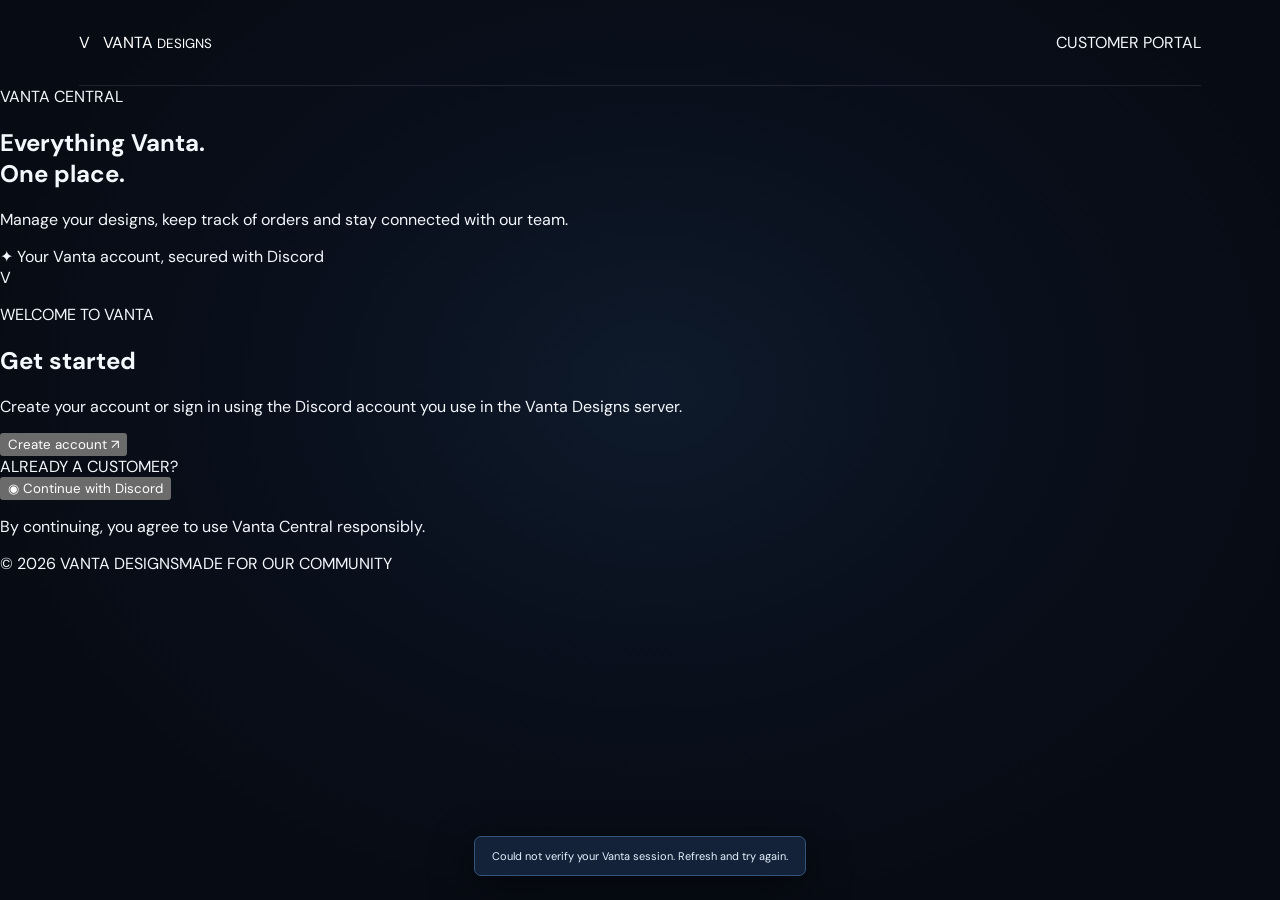
==== public/index.html @ d1f102cc "Add same-origin Vanta Central customer portal" ====
<!doctype html>
<html lang="en">
<head>
<meta charset="utf-8"><meta name="viewport" content="width=device-width,initial-scale=1">
<meta name="theme-color" content="#0b1020"><meta name="description" content="Your Vanta Designs account and customer workspace.">
<title>Vanta Central | Vanta Designs</title>
<link rel="preconnect" href="https://fonts.googleapis.com"><link rel="preconnect" href="https://fonts.gstatic.com" crossorigin>
<link href="https://fonts.googleapis.com/css2?family=DM+Sans:wght@400;500;600;700&family=Manrope:wght@500;600;700;800&display=swap" rel="stylesheet">
<link rel="stylesheet" href="/styles.css">
</head>
<body>
<header class="topbar"><a class="brand" href="/" aria-label="Vanta Designs"><span class="brand-icon">V</span><span>VANTA <small>DESIGNS</small></span></a><span class="top-note">CUSTOMER PORTAL</span></header>
<main class="shell">
<section class="welcome"><div class="pill"><span></span> VANTA CENTRAL</div><h1>Everything Vanta.<br><span>One place.</span></h1><p class="lead">Manage your designs, keep track of orders and stay connected with our team.</p><div class="trust"><span>✦</span> Your Vanta account, secured with Discord</div></section>
<section class="panel" aria-labelledby="panel-title"><div class="panel-head"><div class="panel-logo">V</div><div><p class="overline">WELCOME TO VANTA</p><h2 id="panel-title">Get started</h2></div></div>
<p class="panel-copy">Create your account or sign in using the Discord account you use in the Vanta Designs server.</p>
<button class="primary" id="createBtn" type="button">Create account <span>↗</span></button>
<div class="separator"><span>ALREADY A CUSTOMER?</span></div>
<button class="secondary" id="signinBtn" type="button"><span class="discord-mark">◉</span> Continue with Discord</button>
<p class="fineprint">By continuing, you agree to use Vanta Central responsibly.</p>
</section>
</main>
<footer><span>© 2026 VANTA DESIGNS</span><span>MADE FOR OUR COMMUNITY</span></footer>
<div id="toast" class="toast" role="status" aria-live="polite"></div>
<script src="/config.js"></script><script src="/app.js"></script>
</body></html>
---- styles.css ----
:root{color-scheme:dark;--bg:#070b13;--line:rgba(153,180,220,.14);--muted:#8491a5;--text:#f4f7fc}*{box-sizing:border-box}html{min-height:100%;background:var(--bg)}body{margin:0;min-height:100vh;background:radial-gradient(ellipse at 51% 43%,#0e1a2b 0,#090f1b 42%,#070b13 78%);color:var(--text);font-family:"DM Sans",sans-serif;overflow-x:hidden}.grain{position:fixed;inset:0;pointer-events:none;opacity:.14;z-index:0;background-image:url("data:image/svg+xml,%3Csvg viewBox='0 0 180 180' xmlns='http://www.w3.org/2000/svg'%3E%3Cfilter id='n'%3E%3CfeTurbulence type='fractalNoise' baseFrequency='.9' numOctaves='3' stitchTiles='stitch'/%3E%3C/filter%3E%3Crect width='100%25' height='100%25' filter='url(%23n)' opacity='.16'/%3E%3C/svg%3E")}.page-glow{position:fixed;border-radius:50%;filter:blur(100px);pointer-events:none;z-index:0}.glow-a{width:430px;height:430px;left:12%;top:18%;background:#0e5cc5;opacity:.14}.glow-b{width:360px;height:360px;right:7%;bottom:0;background:#174b9a;opacity:.12}.topbar,.auth-layout,.site-footer{position:relative;z-index:1}.topbar{height:86px;margin:0 6.2%;border-bottom:1px solid var(--line);display:flex;align-items:center;justify-content:space-between}.brand{display:flex;align-items:center;gap:13px;text-decoration:none;color:#fff}.brand-symbol{width:29px;height:29px;display:flex;align-items:center;justify-content:center;gap:2px;transform:skew(-17deg)}.brand-symbol span{display:block;width:7px;height:26px;background:linear-gradient(180deg,#83c7ff,#2778e8);border-radius:1px}.brand-symbol span:nth-child(2){height:18px;align-self:flex-end;background:#4b9fff}.brand-symbol span:nth-child(3){height:12px;align-self:flex-end;background:#2468c8}.brand-name{font:700 14px "Space Grotesk";letter-spacing:3px}.brand-name span{display:block;font:600 8px "DM Sans";letter-spacing:4.1px;color:#8294ad;margin-top:3px}.top-right{display:flex;align-items:center;gap:18px;color:#73839a;font-size:8px;font-weight:700;letter-spacing:1.6px}.top-divider{height:17px;width:1px;background:var(--line)}.secure-label{display:flex;align-items:center;gap:8px;color:#a9b8ca}.secure-label i,.footer-status i{width:6px;height:6px;border-radius:50%;background:#55d6a4;box-shadow:0 0 12px #55d6a4}.auth-layout{max-width:1240px;min-height:calc(100vh - 155px);margin:0 auto;padding:55px 50px 45px;display:grid;grid-template-columns:minmax(0,1.1fr) minmax(390px,.9fr);align-items:center;gap:8.5%}.intro{padding:6px 0 0}.eyebrow{display:flex;align-items:center;gap:10px;font-size:9px;font-weight:700;letter-spacing:2.2px;color:#8ca4c2}.eyebrow span{width:22px;height:2px;background:#4a9cff;box-shadow:0 0 12px #398cff}.intro h1{font:600 clamp(54px,6.4vw,83px)/.99 "Space Grotesk";letter-spacing:-5px;margin:26px 0 20px}.intro h1 em{font-style:normal;color:#5aa8ff}.intro-copy{max-width:410px;color:#91a0b5;font-size:13px;line-height:1.85;margin:0}.visual-stage{height:270px;max-width:570px;margin-top:27px;position:relative;overflow:hidden;border-top:1px solid rgba(116,158,214,.13);border-bottom:1px solid rgba(116,158,214,.13);background:linear-gradient(110deg,rgba(16,34,58,.1),rgba(14,35,65,.22),rgba(8,18,33,.08))}.stage-grid{position:absolute;inset:0;background-image:linear-gradient(rgba(91,142,205,.08) 1px,transparent 1px),linear-gradient(90deg,rgba(91,142,205,.08) 1px,transparent 1px);background-size:35px 35px;mask-image:linear-gradient(90deg,transparent,#000 20%,#000 80%,transparent)}.orbit{position:absolute;left:53%;top:50%;border:1px solid rgba(81,153,239,.23);border-radius:50%;transform:translate(-50%,-50%) rotate(-22deg)}.orbit-one{width:225px;height:225px}.orbit-two{width:295px;height:155px;border-color:rgba(75,150,242,.32)}.orbit-three{width:355px;height:245px;border-style:dashed;opacity:.55}.monogram{position:absolute;left:53%;top:49%;transform:translate(-50%,-50%) skew(-10deg);font:700 154px/.9 "Space Grotesk";letter-spacing:-15px;color:#eaf4ff;text-shadow:0 0 55px rgba(54,139,255,.35)}.monogram span{color:#4b9fff}.stage-label{position:absolute;font-size:8px;letter-spacing:2px;color:#7e9cbe}.label-top{left:18px;top:18px}.label-bottom{left:18px;bottom:17px}.label-bottom b{margin-left:14px;color:#4c9fff;font-weight:600}.stage-cross{position:absolute;color:#6eaef5;font-size:15px;opacity:.7}.cross-one{right:17%;top:23%}.cross-two{left:31%;bottom:24%}.intro-foot{display:flex;justify-content:space-between;max-width:570px;padding-top:15px;color:#61738c;font-size:8px;letter-spacing:1.5px;font-weight:700}.auth-column{width:100%;max-width:445px;justify-self:end}.auth-card{position:relative;padding:29px 34px 26px;border:1px solid rgba(137,174,222,.19);border-radius:13px;background:linear-gradient(145deg,rgba(17,27,43,.97),rgba(9,16,28,.98));box-shadow:0 30px 90px rgba(0,0,0,.38),inset 0 1px rgba(255,255,255,.035);overflow:hidden}.auth-card:before{content:"";position:absolute;top:0;left:34px;right:34px;height:1px;background:linear-gradient(90deg,transparent,#559fff,transparent);opacity:.75}.card-topline{display:flex;justify-content:space-between;color:#8ea0b8;font-size:8px;font-weight:700;letter-spacing:1.7px}.card-index{color:#536781}.card-heading{text-align:center;padding:32px 0 26px}.mini-mark{width:43px;height:43px;margin:0 auto 15px;display:grid;place-items:center;border:1px solid rgba(91,163,255,.4);background:linear-gradient(145deg,rgba(53,137,239,.23),rgba(20,51,89,.2));color:#dceeff;font:700 24px "Space Grotesk";transform:skew(-7deg);box-shadow:0 0 35px rgba(51,133,231,.13)}.card-kicker{font-size:8px;letter-spacing:2px;color:#6faeff;font-weight:700}.card-heading h2{font:600 32px "Space Grotesk";letter-spacing:-1.2px;margin:9px 0 7px}.card-description{font-size:11px;line-height:1.7;color:#8998ad;margin:0 auto;max-width:285px}.auth-choice{margin-top:2px}.choice-label{display:flex;align-items:center;gap:10px;color:#71849e;font-size:8px;letter-spacing:1.4px;font-weight:700;margin-bottom:11px}.choice-line{height:1px;flex:1;background:var(--line)}button{font-family:inherit}.primary-auth,.discord-auth{width:100%;height:49px;border-radius:6px;display:flex;align-items:center;justify-content:center;gap:12px;cursor:pointer;font-size:11px;font-weight:700;transition:transform .18s,border-color .18s,background .18s}.primary-auth{border:1px solid #5ba4ff;color:#fff;background:linear-gradient(105deg,#2678e6,#398ff3 55%,#2875d9);box-shadow:0 8px 24px rgba(28,111,220,.22)}.primary-auth:hover{transform:translateY(-2px);box-shadow:0 12px 30px rgba(28,111,220,.32)}.button-arrow{margin-left:auto;margin-right:3px;font-size:17px;font-weight:400;color:inherit}.primary-auth .button-arrow{color:#d6eaff}.button-hint{text-align:center;color:#71829a;font-size:9px;margin:9px 0 0}.or-divider{display:flex;align-items:center;gap:11px;margin:25px 0 14px}.or-divider span{height:1px;background:var(--line);flex:1}.or-divider b{white-space:nowrap;font-size:7px;letter-spacing:1.3px;color:#7789a1}.discord-auth{position:relative;border:1px solid rgba(144,166,197,.24);background:#151f30;color:#eaf1fb}.discord-auth:hover{background:#1b2b42;border-color:rgba(91,157,240,.55);transform:translateY(-1px)}.discord-auth svg{width:19px;height:19px;color:#a9cfff}.discord-auth .button-arrow{color:#8298b5}.auth-note{display:flex;align-items:flex-start;gap:10px;margin-top:22px;padding:12px;border:1px solid rgba(126,155,193,.12);border-radius:5px;background:rgba(7,14,25,.4)}.shield{color:#72b4ff;font-size:16px;line-height:1}.auth-note p{font-size:9px;line-height:1.65;color:#7f90a7;margin:0}.terms{text-align:center;font-size:7px;letter-spacing:1.1px;color:#53647b;margin-top:19px}.below-card{display:flex;justify-content:space-between;align-items:center;padding:16px 4px;color:#64768f;font-size:8px;letter-spacing:1.2px;font-weight:700}.below-card a{color:#9db9db;text-decoration:none;letter-spacing:.3px;font-size:10px}.below-card a span{color:#5ca6ff;margin-left:5px}.site-footer{margin:0 6.2%;height:69px;border-top:1px solid var(--line);display:flex;justify-content:space-between;align-items:center;color:#596b83;font-size:8px;letter-spacing:1.2px}.footer-status{display:flex;align-items:center;gap:8px;color:#8295ad}.footer-status i{width:5px;height:5px;background:#4a9cff;box-shadow:0 0 10px #4a9cff}.toast{position:fixed;z-index:5;bottom:24px;left:50%;transform:translate(-50%,10px);padding:12px 17px;border:1px solid #345579;border-radius:7px;background:#132239;color:#e7f2ff;font-size:11px;box-shadow:0 12px 40px #0008;opacity:0;pointer-events:none;transition:.2s;max-width:calc(100vw - 30px);text-align:center}.toast.show{opacity:1;transform:translate(-50%,0)}button:focus-visible,a:focus-visible{outline:2px solid #78baff;outline-offset:3px}.account-welcome{text-align:center;padding:45px 5px 15px}.account-avatar{width:76px;height:76px;border-radius:50%;overflow:hidden;margin:0 auto 20px;background:#19365a;border:2px solid #5ba4ff;display:grid;place-items:center;font:700 30px "Space Grotesk";color:#dceeff}.account-avatar img{width:100%;height:100%;object-fit:cover}.account-welcome h2{font:600 32px "Space Grotesk";margin:10px 0}.account-welcome .card-description{margin:0 auto 18px}.account-chip{display:inline-flex;align-items:center;gap:8px;border:1px solid rgba(85,214,164,.25);background:rgba(85,214,164,.07);color:#9ce6c8;border-radius:30px;padding:8px 12px;font-size:8px;letter-spacing:1px;margin-bottom:24px}.account-chip i{width:6px;height:6px;border-radius:50%;background:#55d6a4}.account-welcome .discord-auth{max-width:230px;margin:auto}@media(max-width:900px){.auth-layout{gap:5%;padding:45px 35px;grid-template-columns:1fr 400px}.intro h1{font-size:62px}.visual-stage{height:230px}.monogram{font-size:130px}}@media(max-width:720px){.topbar{height:70px;margin:0 20px}.top-right{gap:10px}.top-caption,.top-divider{display:none}.auth-layout{display:flex;flex-direction:column;align-items:stretch;gap:30px;padding:46px 20px 35px;min-height:auto}.intro h1{font-size:55px;letter-spacing:-3px;margin:20px 0 13px}.intro-copy{font-size:12px;max-width:430px}.visual-stage{height:150px;margin-top:22px}.monogram{font-size:100px}.orbit-one{width:150px;height:150px}.orbit-two{width:205px;height:105px}.orbit-three{width:245px;height:170px}.intro-foot{padding-top:10px}.auth-column{max-width:460px;align-self:center}.auth-card{padding:25px 23px 22px}.card-heading{padding:25px 0 22px}.site-footer{margin:0 20px;height:auto;min-height:60px;gap:12px;flex-wrap:wrap;padding:15px 0}.site-footer span:nth-child(2){display:none}}@media(max-width:380px){.brand-name{font-size:12px}.secure-label{font-size:7px}.auth-card{padding:22px 17px}.intro h1{font-size:49px}}
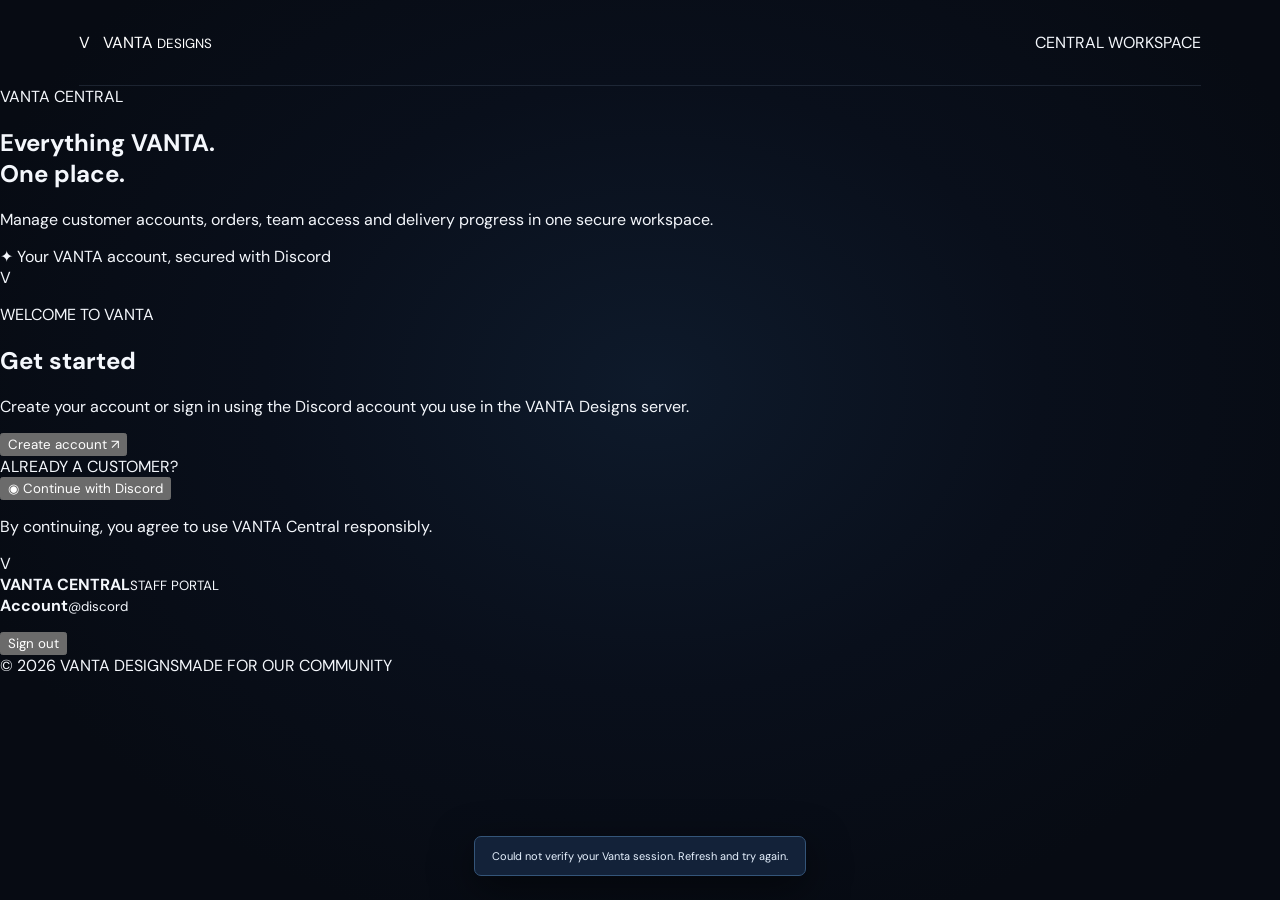
==== commit 33b48065: "Build VANTA Central workspace layout" ====
--- a/public/index.html
+++ b/public/index.html
@@ -1,26 +1,6 @@
 <!doctype html>
-<html lang="en">
-<head>
-<meta charset="utf-8"><meta name="viewport" content="width=device-width,initial-scale=1">
-<meta name="theme-color" content="#0b1020"><meta name="description" content="Your Vanta Designs account and customer workspace.">
-<title>Vanta Central | Vanta Designs</title>
-<link rel="preconnect" href="https://fonts.googleapis.com"><link rel="preconnect" href="https://fonts.gstatic.com" crossorigin>
-<link href="https://fonts.googleapis.com/css2?family=DM+Sans:wght@400;500;600;700&family=Manrope:wght@500;600;700;800&display=swap" rel="stylesheet">
-<link rel="stylesheet" href="/styles.css">
-</head>
-<body>
-<header class="topbar"><a class="brand" href="/" aria-label="Vanta Designs"><span class="brand-icon">V</span><span>VANTA <small>DESIGNS</small></span></a><span class="top-note">CUSTOMER PORTAL</span></header>
-<main class="shell">
-<section class="welcome"><div class="pill"><span></span> VANTA CENTRAL</div><h1>Everything Vanta.<br><span>One place.</span></h1><p class="lead">Manage your designs, keep track of orders and stay connected with our team.</p><div class="trust"><span>✦</span> Your Vanta account, secured with Discord</div></section>
-<section class="panel" aria-labelledby="panel-title"><div class="panel-head"><div class="panel-logo">V</div><div><p class="overline">WELCOME TO VANTA</p><h2 id="panel-title">Get started</h2></div></div>
-<p class="panel-copy">Create your account or sign in using the Discord account you use in the Vanta Designs server.</p>
-<button class="primary" id="createBtn" type="button">Create account <span>↗</span></button>
-<div class="separator"><span>ALREADY A CUSTOMER?</span></div>
-<button class="secondary" id="signinBtn" type="button"><span class="discord-mark">◉</span> Continue with Discord</button>
-<p class="fineprint">By continuing, you agree to use Vanta Central responsibly.</p>
-</section>
-</main>
-<footer><span>© 2026 VANTA DESIGNS</span><span>MADE FOR OUR COMMUNITY</span></footer>
-<div id="toast" class="toast" role="status" aria-live="polite"></div>
-<script src="/config.js"></script><script src="/app.js"></script>
-</body></html>+<html lang="en"><head><meta charset="utf-8"><meta name="viewport" content="width=device-width,initial-scale=1"><meta name="theme-color" content="#0b1020"><meta name="description" content="VANTA Designs customer and staff portal."><title>VANTA Central | VANTA Designs</title><link rel="preconnect" href="https://fonts.googleapis.com"><link rel="preconnect" href="https://fonts.gstatic.com" crossorigin><link href="https://fonts.googleapis.com/css2?family=DM+Sans:wght@400;500;600;700&family=Manrope:wght@500;600;700;800&display=swap" rel="stylesheet"><link rel="stylesheet" href="/styles.css"></head>
+<body><header class="topbar"><a class="brand" href="/" aria-label="VANTA Designs"><span class="brand-icon">V</span><span>VANTA <small>DESIGNS</small></span></a><span class="top-note">CENTRAL WORKSPACE</span></header>
+<main class="shell"><section class="welcome"><div class="pill"><span></span> VANTA CENTRAL</div><h1>Everything VANTA.<br><span>One place.</span></h1><p class="lead">Manage customer accounts, orders, team access and delivery progress in one secure workspace.</p><div class="trust"><span>✦</span> Your VANTA account, secured with Discord</div></section><section class="panel"><div class="panel-head"><div class="panel-logo">V</div><div><p class="overline">WELCOME TO VANTA</p><h2>Get started</h2></div></div><p class="panel-copy">Create your account or sign in using the Discord account you use in the VANTA Designs server.</p><button class="primary" id="createBtn">Create account <span>↗</span></button><div class="separator"><span>ALREADY A CUSTOMER?</span></div><button class="secondary" id="signinBtn"><span class="discord-mark">◉</span> Continue with Discord</button><p class="fineprint">By continuing, you agree to use VANTA Central responsibly.</p></section></main>
+<div class="app-shell hidden"><aside class="sidebar"><div class="side-brand"><span class="brand-icon">V</span><div><b>VANTA CENTRAL</b><small>STAFF PORTAL</small></div></div><nav id="nav"></nav><div class="side-user"><div class="side-user-main"><span class="avatar small-avatar" id="user-avatar"></span><span><strong id="user-name">Account</strong><small id="user-handle">@discord</small></span></div><p id="user-roles"></p><button class="secondary" id="signout">Sign out</button></div></aside><main class="workspace"><div id="view"></div></main></div>
+<div id="modal-root"></div><footer><span>© 2026 VANTA DESIGNS</span><span>MADE FOR OUR COMMUNITY</span></footer><div id="toast" class="toast" role="status" aria-live="polite"></div><script src="/config.js"></script><script src="/app.js"></script></body></html>
